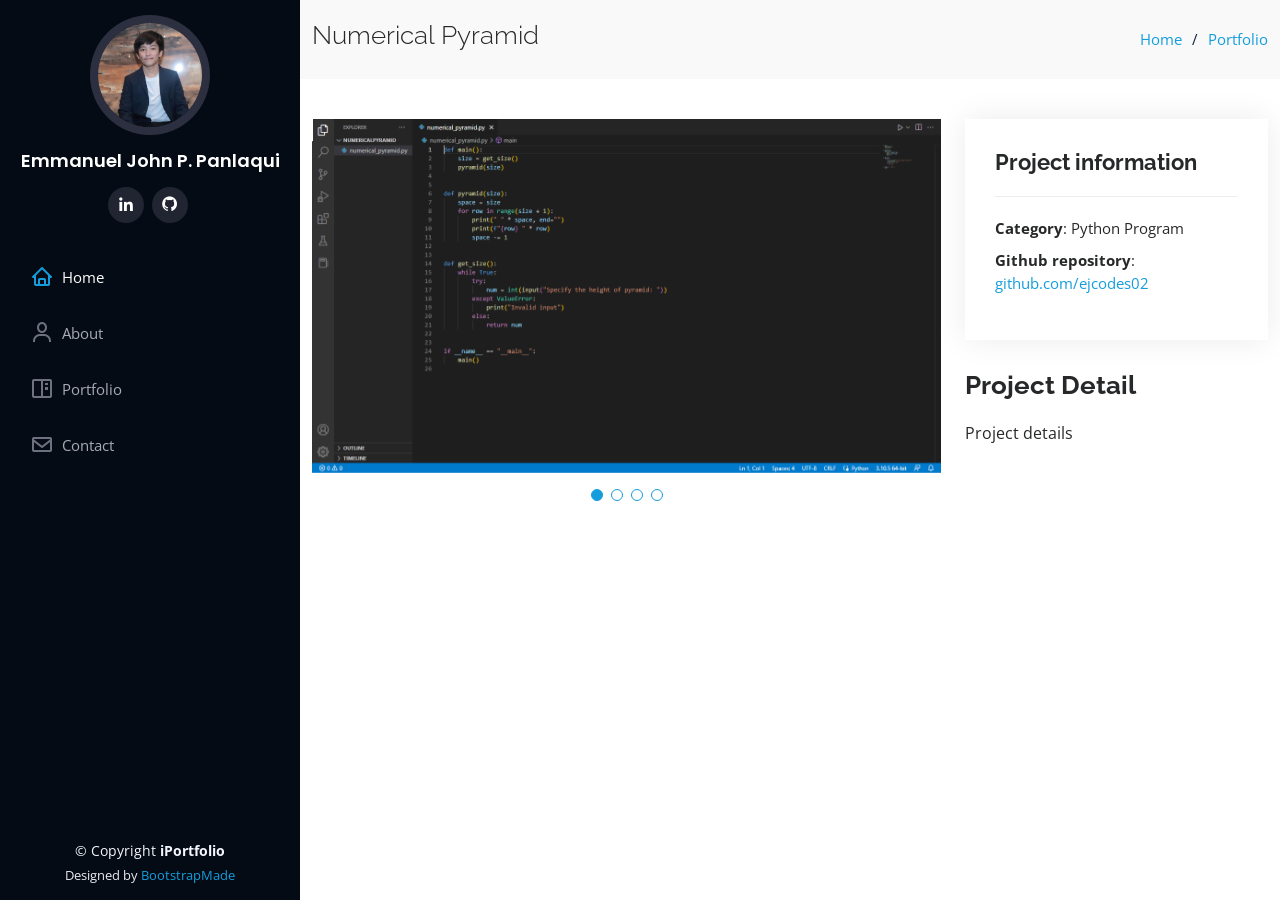
==== numerical-pyramid.html @ b018e4ca "Update code" ====
<!DOCTYPE html>
<html lang="en">

<head>
  <meta charset="utf-8">
  <meta content="width=device-width, initial-scale=1.0" name="viewport">

  <title>Portfolio - Numerical Pyramid</title>
  <meta content="" name="description">
  <meta content="" name="keywords">

  <!-- Favicons -->
  <link href="assets/img/favicon.png" rel="icon">
  <link href="assets/img/apple-touch-icon.png" rel="apple-touch-icon">

  <!-- Google Fonts -->
  <link href="https://fonts.googleapis.com/css?family=Open+Sans:300,300i,400,400i,600,600i,700,700i|Raleway:300,300i,400,400i,500,500i,600,600i,700,700i|Poppins:300,300i,400,400i,500,500i,600,600i,700,700i" rel="stylesheet">

  <!-- Vendor CSS Files -->
  <link href="assets/vendor/aos/aos.css" rel="stylesheet">
  <link href="assets/vendor/bootstrap/css/bootstrap.min.css" rel="stylesheet">
  <link href="assets/vendor/bootstrap-icons/bootstrap-icons.css" rel="stylesheet">
  <link href="assets/vendor/boxicons/css/boxicons.min.css" rel="stylesheet">
  <link href="assets/vendor/glightbox/css/glightbox.min.css" rel="stylesheet">
  <link href="assets/vendor/swiper/swiper-bundle.min.css" rel="stylesheet">

  <!-- Template Main CSS File -->
  <link href="assets/css/style.css" rel="stylesheet">

  <!-- =======================================================
  * Template Name: iPortfolio - v3.10.0
  * Template URL: https://bootstrapmade.com/iportfolio-bootstrap-portfolio-websites-template/
  * Author: BootstrapMade.com
  * License: https://bootstrapmade.com/license/
  ======================================================== -->
</head>

<body>

  <!-- ======= Mobile nav toggle button ======= -->
  <i class="bi bi-list mobile-nav-toggle d-xl-none"></i>

  <!-- ======= Header ======= -->
  <header id="header">
    <div class="d-flex flex-column">

      <div class="profile">
        <img src="assets/img/profile.jpg" alt="" class="img-fluid rounded-circle">
        <h1 class="text-light" style="font-size: 18px"><a href="index.html">Emmanuel John P. Panlaqui</a></h1>
        <div class="social-links mt-3 text-center">
          <a href="https://linkedin.com/in/ejprofile" class="linkedin"><i class="bx bxl-linkedin"></i></a>
          <a href="https://github.com/ejcodes02" class="github"><i class="bx bxl-github"></i></a>
        </div>
      </div>

      <nav id="navbar" class="nav-menu navbar">
        <ul>
          <li><a href="index.html#home" class="nav-link scrollto active"><i class="bx bx-home"></i> <span>Home</span></a></li>
          <li><a href="index.html#about" class="nav-link scrollto"><i class="bx bx-user"></i> <span>About</span></a></li>
          <li><a href="index.html#portfolio" class="nav-link scrollto"><i class="bx bx-book-content"></i> <span>Portfolio</span></a></li>
          <li><a href="index.html#contact" class="nav-link scrollto"><i class="bx bx-envelope"></i> <span>Contact</span></a></li>
        </ul>
      </nav><!-- .nav-menu -->
    </div>
  </header><!-- End Header -->

  <main id="main">

    <!-- ======= Breadcrumbs ======= -->
    <section id="breadcrumbs" class="breadcrumbs">
      <div class="container">

        <div class="d-flex justify-content-between align-items-center">
          <h2>Numerical Pyramid</h2>
          <ol>
            <li><a href="index.html">Home</a></li>
            <li><a href="index.html#portfolio"Portfolio Details>Portfolio</a></li>
          </ol>
        </div>

      </div>
    </section><!-- End Breadcrumbs -->

    <!-- ======= Portfolio Details Section ======= -->
    <section id="portfolio-details" class="portfolio-details">
      <div class="container">

        <div class="row gy-4">

          <div class="col-lg-8">
            <div class="portfolio-details-slider swiper">
              <div class="swiper-wrapper align-items-center">

                <div class="swiper-slide">
                  <img src="assets/img/portfolio/numerical-pyramid/code.png" alt="">
                </div>

                <div class="swiper-slide">
                  <img src="assets/img/portfolio/numerical-pyramid/sample.png" alt="">
                </div>

                <div class="swiper-slide">
                  <img src="assets/img/portfolio/numerical-pyramid/another-sample.png" alt="">
                </div>

                <div class="swiper-slide">
                  <img src="assets/img/portfolio/numerical-pyramid/last-sample.png" alt="">
                </div>

              </div>
              <div class="swiper-pagination"></div>
            </div>
          </div>

          <div class="col-lg-4">
            <div class="portfolio-info">
              <h3>Project information</h3>
              <ul>
                <li><strong>Category</strong>: Python Program</li>
                <li><strong>Github repository</strong>: <a href="#">github.com/ejcodes02</a></li>
              </ul>
            </div>
            <div class="portfolio-description">
              <h2>Project Detail</h2>
              <p>
                Project details
              </p>
            </div>
          </div>

        </div>

      </div>
    </section><!-- End Portfolio Details Section -->

  </main><!-- End #main -->

  <!-- ======= Footer ======= -->
  <footer id="footer">
    <div class="container">
      <div class="copyright">
        &copy; Copyright <strong><span>iPortfolio</span></strong>
      </div>
      <div class="credits">
        <!-- All the links in the footer should remain intact. -->
        <!-- You can delete the links only if you purchased the pro version. -->
        <!-- Licensing information: https://bootstrapmade.com/license/ -->
        <!-- Purchase the pro version with working PHP/AJAX contact form: https://bootstrapmade.com/iportfolio-bootstrap-portfolio-websites-template/ -->
        Designed by <a href="https://bootstrapmade.com/">BootstrapMade</a>
      </div>
    </div>
  </footer><!-- End  Footer -->

  <a href="#" class="back-to-top d-flex align-items-center justify-content-center"><i class="bi bi-arrow-up-short"></i></a>

  <!-- Vendor JS Files -->
  <script src="assets/vendor/purecounter/purecounter_vanilla.js"></script>
  <script src="assets/vendor/aos/aos.js"></script>
  <script src="assets/vendor/bootstrap/js/bootstrap.bundle.min.js"></script>
  <script src="assets/vendor/glightbox/js/glightbox.min.js"></script>
  <script src="assets/vendor/isotope-layout/isotope.pkgd.min.js"></script>
  <script src="assets/vendor/swiper/swiper-bundle.min.js"></script>
  <script src="assets/vendor/typed.js/typed.min.js"></script>
  <script src="assets/vendor/waypoints/noframework.waypoints.js"></script>
  <script src="assets/vendor/php-email-form/validate.js"></script>

  <!-- Template Main JS File -->
  <script src="assets/js/main.js"></script>

</body>

</html>
---- assets/css/style.css ----
/**
* Template Name: iPortfolio - v3.10.0
* Template URL: https://bootstrapmade.com/iportfolio-bootstrap-portfolio-websites-template/
* Author: BootstrapMade.com
* License: https://bootstrapmade.com/license/
*/

/*--------------------------------------------------------------
# General
--------------------------------------------------------------*/
body {
  font-family: "Open Sans", sans-serif;
  color: #272829;
}

a {
  color: #149ddd;
  text-decoration: none;
}

a:hover {
  color: #37b3ed;
  text-decoration: none;
}

h1,
h2,
h3,
h4,
h5,
h6 {
  font-family: "Raleway", sans-serif;
}

/*--------------------------------------------------------------
# Back to top button
--------------------------------------------------------------*/
.back-to-top {
  position: fixed;
  visibility: hidden;
  opacity: 0;
  right: 15px;
  bottom: 15px;
  z-index: 996;
  background: #149ddd;
  width: 40px;
  height: 40px;
  border-radius: 50px;
  transition: all 0.4s;
}

.back-to-top i {
  font-size: 28px;
  color: #fff;
  line-height: 0;
}

.back-to-top:hover {
  background: #2eafec;
  color: #fff;
}

.back-to-top.active {
  visibility: visible;
  opacity: 1;
}

/*--------------------------------------------------------------
# Header
--------------------------------------------------------------*/
#header {
  position: fixed;
  top: 0;
  left: 0;
  bottom: 0;
  width: 300px;
  transition: all ease-in-out 0.5s;
  z-index: 9997;
  transition: all 0.5s;
  padding: 0 15px;
  background: #040b14;
  overflow-y: auto;
}

#header .profile img {
  margin: 15px auto;
  display: block;
  width: 120px;
  border: 8px solid #2c2f3f;
}

#header .profile h1 {
  font-size: 24px;
  margin: 0;
  padding: 0;
  font-weight: 600;
  -moz-text-align-last: center;
  text-align-last: center;
  font-family: "Poppins", sans-serif;
}

#header .profile h1 a,
#header .profile h1 a:hover {
  color: #fff;
  text-decoration: none;
}

#header .profile .social-links a {
  font-size: 18px;
  display: inline-block;
  background: #212431;
  color: #fff;
  line-height: 1;
  padding: 8px 0;
  margin-right: 4px;
  border-radius: 50%;
  text-align: center;
  width: 36px;
  height: 36px;
  transition: 0.3s;
}

#header .profile .social-links a:hover {
  background: #149ddd;
  color: #fff;
  text-decoration: none;
}

#main {
  margin-left: 300px;
}

@media (max-width: 1199px) {
  #header {
    left: -300px;
  }

  #main {
    margin-left: 0;
  }
}

/*--------------------------------------------------------------
# Navigation Menu
--------------------------------------------------------------*/
/* Desktop Navigation */
.nav-menu {
  padding: 30px 0 0 0;
}

.nav-menu * {
  margin: 0;
  padding: 0;
  list-style: none;
}

.nav-menu>ul>li {
  position: relative;
  white-space: nowrap;
}

.nav-menu a,
.nav-menu a:focus {
  display: flex;
  align-items: center;
  color: #a8a9b4;
  padding: 12px 15px;
  margin-bottom: 8px;
  transition: 0.3s;
  font-size: 15px;
}

.nav-menu a i,
.nav-menu a:focus i {
  font-size: 24px;
  padding-right: 8px;
  color: #6f7180;
}

.nav-menu a:hover,
.nav-menu .active,
.nav-menu .active:focus,
.nav-menu li:hover>a {
  text-decoration: none;
  color: #fff;
}

.nav-menu a:hover i,
.nav-menu .active i,
.nav-menu .active:focus i,
.nav-menu li:hover>a i {
  color: #149ddd;
}

/* Mobile Navigation */
.mobile-nav-toggle {
  position: fixed;
  right: 15px;
  top: 15px;
  z-index: 9998;
  border: 0;
  font-size: 24px;
  transition: all 0.4s;
  outline: none !important;
  background-color: #149ddd;
  color: #fff;
  width: 40px;
  height: 40px;
  display: inline-flex;
  align-items: center;
  justify-content: center;
  line-height: 0;
  border-radius: 50px;
  cursor: pointer;
}

.mobile-nav-active {
  overflow: hidden;
}

.mobile-nav-active #header {
  left: 0;
}

/*--------------------------------------------------------------
# Hero Section
--------------------------------------------------------------*/
#hero {
  width: 100%;
  height: 100vh;
  background: url("../img/background.jpg") top center;
  background-size: cover;
}

#hero:before {
  content: "";
  background: rgba(5, 13, 24, 0.3);
  position: absolute;
  bottom: 0;
  top: 0;
  left: 0;
  right: 0;
  z-index: 1;
}

#hero .hero-container {
  position: relative;
  z-index: 2;
  min-width: 300px;
}

#hero h1 {
  margin: 0 0 10px 0;
  font-size: 64px;
  font-weight: 700;
  line-height: 56px;
  color: #fff;
}

#hero p {
  color: #fff;
  margin-bottom: 50px;
  font-size: 26px;
  font-family: "Poppins", sans-serif;
}

#hero p span {
  color: #fff;
  padding-bottom: 4px;
  letter-spacing: 1px;
  border-bottom: 3px solid #149ddd;
}

@media (min-width: 1024px) {
  #hero {
    background-attachment: fixed;
  }
}

@media (max-width: 768px) {
  #hero h1 {
    font-size: 28px;
    line-height: 36px;
  }

  #hero h2 {
    font-size: 18px;
    line-height: 24px;
    margin-bottom: 30px;
  }
}

/*--------------------------------------------------------------
# Sections General
--------------------------------------------------------------*/
section {
  padding: 60px 0;
  overflow: hidden;
}

.section-bg {
  background: #f5f8fd;
}

.section-title {
  padding-bottom: 30px;
}

.section-title h2 {
  font-size: 32px;
  font-weight: bold;
  margin-bottom: 20px;
  padding-bottom: 20px;
  position: relative;
  color: #173b6c;
}

.section-title h2::after {
  content: "";
  position: absolute;
  display: block;
  width: 50px;
  height: 3px;
  background: #149ddd;
  bottom: 0;
  left: 0;
}

.section-title p {
  margin-bottom: 0;
}

/*--------------------------------------------------------------
# About
--------------------------------------------------------------*/
.about .content h3 {
  font-weight: 700;
  font-size: 26px;
  color: #173b6c;
}

.about .content ul {
  list-style: none;
  padding: 0;
}

.about .content ul li {
  margin-bottom: 20px;
  display: flex;
  align-items: center;
}

.about .content ul strong {
  margin-right: 10px;
}

.about .content ul i {
  font-size: 16px;
  margin-right: 5px;
  color: #149ddd;
  line-height: 0;
}

.about .content p:last-child {
  margin-bottom: 0;
}

/*--------------------------------------------------------------
# Facts
--------------------------------------------------------------*/
.facts {
  padding-bottom: 30px;
}

.facts .count-box {
  padding: 30px;
  width: 100%;
}

.facts .count-box i {
  display: block;
  font-size: 44px;
  color: #149ddd;
  float: left;
  line-height: 0;
}

.facts .count-box span {
  font-size: 48px;
  line-height: 40px;
  display: block;
  font-weight: 700;
  color: #050d18;
  margin-left: 60px;
}

.facts .count-box p {
  padding: 15px 0 0 0;
  margin: 0 0 0 60px;
  font-family: "Raleway", sans-serif;
  font-size: 14px;
  color: #122f57;
}

.facts .count-box a {
  font-weight: 600;
  display: block;
  margin-top: 20px;
  color: #122f57;
  font-size: 15px;
  font-family: "Poppins", sans-serif;
  transition: ease-in-out 0.3s;
}

.facts .count-box a:hover {
  color: #1f5297;
}

/*--------------------------------------------------------------
# Akills
--------------------------------------------------------------*/
.skills .progress {
  height: 60px;
  display: block;
  background: none;
  border-radius: 0;
}

.skills .progress .skill {
  padding: 0;
  margin: 0 0 6px 0;
  text-transform: uppercase;
  display: block;
  font-weight: 600;
  font-family: "Poppins", sans-serif;
  color: #050d18;
}

.skills .progress .skill .val {
  float: right;
  font-style: normal;
}

.skills .progress-bar-wrap {
  background: #dce8f8;
  height: 10px;
}

.skills .progress-bar {
  width: 1px;
  height: 10px;
  transition: 0.9s;
  background-color: #149ddd;
}

/*--------------------------------------------------------------
# Resume
--------------------------------------------------------------*/
.resume .resume-title {
  font-size: 26px;
  font-weight: 700;
  margin-top: 20px;
  margin-bottom: 20px;
  color: #050d18;
}

.resume .resume-item {
  padding: 0 0 20px 20px;
  margin-top: -2px;
  border-left: 2px solid #1f5297;
  position: relative;
}

.resume .resume-item h4 {
  line-height: 18px;
  font-size: 18px;
  font-weight: 600;
  text-transform: uppercase;
  font-family: "Poppins", sans-serif;
  color: #050d18;
  margin-bottom: 10px;
}

.resume .resume-item h5 {
  font-size: 16px;
  background: #e4edf9;
  padding: 5px 15px;
  display: inline-block;
  font-weight: 600;
  margin-bottom: 10px;
}

.resume .resume-item ul {
  padding-left: 20px;
}

.resume .resume-item ul li {
  padding-bottom: 10px;
}

.resume .resume-item:last-child {
  padding-bottom: 0;
}

.resume .resume-item::before {
  content: "";
  position: absolute;
  width: 16px;
  height: 16px;
  border-radius: 50px;
  left: -9px;
  top: 0;
  background: #fff;
  border: 2px solid #1f5297;
}

/*--------------------------------------------------------------
# Portfolio
--------------------------------------------------------------*/
.portfolio .portfolio-item {
  margin-bottom: 30px;
}

.portfolio #portfolio-flters {
  padding: 0;
  margin: 0 auto 35px auto;
  list-style: none;
  text-align: center;
  background: #fff;
  border-radius: 50px;
  padding: 2px 15px;
}

.portfolio #portfolio-flters li {
  cursor: pointer;
  display: inline-block;
  padding: 10px 15px 8px 15px;
  font-size: 14px;
  font-weight: 600;
  line-height: 1;
  text-transform: uppercase;
  color: #272829;
  margin-bottom: 5px;
  transition: all 0.3s ease-in-out;
}

.portfolio #portfolio-flters li:hover,
.portfolio #portfolio-flters li.filter-active {
  color: #149ddd;
}

.portfolio #portfolio-flters li:last-child {
  margin-right: 0;
}

.portfolio .portfolio-wrap {
  transition: 0.3s;
  position: relative;
  overflow: hidden;
  z-index: 1;
}

.portfolio .portfolio-wrap::before {
  content: "";
  background: rgba(255, 255, 255, 0.5);
  position: absolute;
  left: 0;
  right: 0;
  top: 0;
  bottom: 0;
  transition: all ease-in-out 0.3s;
  z-index: 2;
  opacity: 0;
}

.portfolio .portfolio-wrap .portfolio-links {
  opacity: 1;
  left: 0;
  right: 0;
  bottom: -60px;
  z-index: 3;
  position: absolute;
  transition: all ease-in-out 0.3s;
  display: flex;
  justify-content: center;
}

.portfolio .portfolio-wrap .portfolio-links a {
  color: #fff;
  font-size: 28px;
  text-align: center;
  background: rgba(20, 157, 221, 0.75);
  transition: 0.3s;
  width: 50%;
}

.portfolio .portfolio-wrap .portfolio-links a:hover {
  background: rgba(20, 157, 221, 0.95);
}

.portfolio .portfolio-wrap .portfolio-links a+a {
  border-left: 1px solid #37b3ed;
}

.portfolio .portfolio-wrap:hover::before {
  top: 0;
  left: 0;
  right: 0;
  bottom: 0;
  opacity: 1;
}

.portfolio .portfolio-wrap:hover .portfolio-links {
  opacity: 1;
  bottom: 0;
}

/*--------------------------------------------------------------
# Portfolio Details
--------------------------------------------------------------*/
.portfolio-details {
  padding-top: 40px;
}

.portfolio-details .portfolio-details-slider img {
  width: 100%;
}

.portfolio-details .portfolio-details-slider .swiper-pagination {
  margin-top: 20px;
  position: relative;
}

.portfolio-details .portfolio-details-slider .swiper-pagination .swiper-pagination-bullet {
  width: 12px;
  height: 12px;
  background-color: #fff;
  opacity: 1;
  border: 1px solid #149ddd;
}

.portfolio-details .portfolio-details-slider .swiper-pagination .swiper-pagination-bullet-active {
  background-color: #149ddd;
}

.portfolio-details .portfolio-info {
  padding: 30px;
  box-shadow: 0px 0 30px rgba(5, 13, 24, 0.08);
}

.portfolio-details .portfolio-info h3 {
  font-size: 22px;
  font-weight: 700;
  margin-bottom: 20px;
  padding-bottom: 20px;
  border-bottom: 1px solid #eee;
}

.portfolio-details .portfolio-info ul {
  list-style: none;
  padding: 0;
  font-size: 15px;
}

.portfolio-details .portfolio-info ul li+li {
  margin-top: 10px;
}

.portfolio-details .portfolio-description {
  padding-top: 30px;
}

.portfolio-details .portfolio-description h2 {
  font-size: 26px;
  font-weight: 700;
  margin-bottom: 20px;
}

.portfolio-details .portfolio-description p {
  padding: 0;
}

/*--------------------------------------------------------------
# Services
--------------------------------------------------------------*/
.services .icon-box {
  margin-bottom: 20px;
}

.services .icon {
  float: left;
  display: flex;
  align-items: center;
  justify-content: center;
  width: 54px;
  height: 54px;
  background: #149ddd;
  border-radius: 50%;
  transition: 0.5s;
  border: 1px solid #149ddd;
}

.services .icon i {
  color: #fff;
  font-size: 24px;
  line-height: 0;
}

.services .icon-box:hover .icon {
  background: #fff;
}

.services .icon-box:hover .icon i {
  color: #149ddd;
}

.services .title {
  margin-left: 80px;
  font-weight: 700;
  margin-bottom: 15px;
  font-size: 18px;
}

.services .title a {
  color: #343a40;
}

.services .title a:hover {
  color: #149ddd;
}

.services .description {
  margin-left: 80px;
  line-height: 24px;
  font-size: 14px;
}

/*--------------------------------------------------------------
# Testimonials
--------------------------------------------------------------*/
.testimonials .testimonials-carousel,
.testimonials .testimonials-slider {
  overflow: hidden;
}

.testimonials .testimonial-item {
  box-sizing: content-box;
  text-align: center;
  min-height: 320px;
}

.testimonials .testimonial-item .testimonial-img {
  width: 90px;
  border-radius: 50%;
  margin: 0 auto;
}

.testimonials .testimonial-item h3 {
  font-size: 18px;
  font-weight: bold;
  margin: 10px 0 5px 0;
  color: #111;
}

.testimonials .testimonial-item h4 {
  font-size: 14px;
  color: #999;
  margin: 0;
}

.testimonials .testimonial-item .quote-icon-left,
.testimonials .testimonial-item .quote-icon-right {
  color: #c3e8fa;
  font-size: 26px;
}

.testimonials .testimonial-item .quote-icon-left {
  display: inline-block;
  left: -5px;
  position: relative;
}

.testimonials .testimonial-item .quote-icon-right {
  display: inline-block;
  right: -5px;
  position: relative;
  top: 10px;
}

.testimonials .testimonial-item p {
  font-style: italic;
  margin: 0 15px 15px 15px;
  padding: 20px;
  background: #fff;
  position: relative;
  margin-bottom: 35px;
  border-radius: 6px;
  box-shadow: 0px 2px 15px rgba(0, 0, 0, 0.1);
}

.testimonials .testimonial-item p::after {
  content: "";
  width: 0;
  height: 0;
  border-top: 20px solid #fff;
  border-right: 20px solid transparent;
  border-left: 20px solid transparent;
  position: absolute;
  bottom: -20px;
  left: calc(50% - 20px);
}

.testimonials .swiper-pagination {
  margin-top: 20px;
  position: relative;
}

.testimonials .swiper-pagination .swiper-pagination-bullet {
  width: 12px;
  height: 12px;
  background-color: #fff;
  opacity: 1;
  border: 1px solid #149ddd;
}

.testimonials .swiper-pagination .swiper-pagination-bullet-active {
  background-color: #149ddd;
}

/*--------------------------------------------------------------
# Contact
--------------------------------------------------------------*/
.contact {
  padding-bottom: 130px;
}

.contact .info {
  padding: 30px;
  background: #fff;
  width: 100%;
  box-shadow: 0 0 24px 0 rgba(0, 0, 0, 0.12);
}

.contact .info i {
  font-size: 20px;
  color: #149ddd;
  float: left;
  width: 44px;
  height: 44px;
  background: #dff3fc;
  display: flex;
  justify-content: center;
  align-items: center;
  border-radius: 50px;
  transition: all 0.3s ease-in-out;
}

.contact .info h4 {
  padding: 0 0 0 60px;
  font-size: 22px;
  font-weight: 600;
  margin-bottom: 5px;
  color: #050d18;
}

.contact .info p {
  padding: 0 0 10px 60px;
  margin-bottom: 20px;
  font-size: 14px;
  color: #173b6c;
}

.contact .info .email p {
  padding-top: 5px;
}

.contact .info .social-links {
  padding-left: 60px;
}

.contact .info .social-links a {
  font-size: 18px;
  display: inline-block;
  background: #333;
  color: #fff;
  line-height: 1;
  padding: 8px 0;
  border-radius: 50%;
  text-align: center;
  width: 36px;
  height: 36px;
  transition: 0.3s;
  margin-right: 10px;
}

.contact .info .social-links a:hover {
  background: #149ddd;
  color: #fff;
}

.contact .info .email:hover i,
.contact .info .address:hover i,
.contact .info .phone:hover i {
  background: #149ddd;
  color: #fff;
}

.contact .php-email-form {
  width: 100%;
  padding: 30px;
  background: #fff;
  box-shadow: 0 0 24px 0 rgba(0, 0, 0, 0.12);
}

.contact .php-email-form .form-group {
  padding-bottom: 8px;
}

.contact .php-email-form .validate {
  display: none;
  color: red;
  margin: 0 0 15px 0;
  font-weight: 400;
  font-size: 13px;
}

.contact .php-email-form .error-message {
  display: none;
  color: #fff;
  background: #ed3c0d;
  text-align: left;
  padding: 15px;
  font-weight: 600;
}

.contact .php-email-form .error-message br+br {
  margin-top: 25px;
}

.contact .php-email-form .sent-message {
  display: none;
  color: #fff;
  background: #18d26e;
  text-align: center;
  padding: 15px;
  font-weight: 600;
}

.contact .php-email-form .loading {
  display: none;
  background: #fff;
  text-align: center;
  padding: 15px;
}

.contact .php-email-form .loading:before {
  content: "";
  display: inline-block;
  border-radius: 50%;
  width: 24px;
  height: 24px;
  margin: 0 10px -6px 0;
  border: 3px solid #18d26e;
  border-top-color: #eee;
  -webkit-animation: animate-loading 1s linear infinite;
  animation: animate-loading 1s linear infinite;
}

.contact .php-email-form .form-group {
  margin-bottom: 15px;
}

.contact .php-email-form label {
  padding-bottom: 8px;
}

.contact .php-email-form input,
.contact .php-email-form textarea {
  border-radius: 0;
  box-shadow: none;
  font-size: 14px;
}

.contact .php-email-form input {
  height: 44px;
}

.contact .php-email-form textarea {
  padding: 10px 15px;
}

.contact .php-email-form button[type=submit] {
  background: #149ddd;
  border: 0;
  padding: 10px 24px;
  color: #fff;
  transition: 0.4s;
  border-radius: 4px;
}

.contact .php-email-form button[type=submit]:hover {
  background: #37b3ed;
}

@-webkit-keyframes animate-loading {
  0% {
    transform: rotate(0deg);
  }

  100% {
    transform: rotate(360deg);
  }
}

@keyframes animate-loading {
  0% {
    transform: rotate(0deg);
  }

  100% {
    transform: rotate(360deg);
  }
}

/*--------------------------------------------------------------
# Breadcrumbs
--------------------------------------------------------------*/
.breadcrumbs {
  padding: 20px 0;
  background: #f9f9f9;
}

.breadcrumbs h2 {
  font-size: 26px;
  font-weight: 300;
}

.breadcrumbs ol {
  display: flex;
  flex-wrap: wrap;
  list-style: none;
  padding: 0;
  margin: 0;
  font-size: 15px;
}

.breadcrumbs ol li+li {
  padding-left: 10px;
}

.breadcrumbs ol li+li::before {
  display: inline-block;
  padding-right: 10px;
  color: #0e2442;
  content: "/";
}

@media (max-width: 768px) {
  .breadcrumbs .d-flex {
    display: block !important;
  }

  .breadcrumbs ol {
    display: block;
  }

  .breadcrumbs ol li {
    display: inline-block;
  }
}

/*--------------------------------------------------------------
# Footer
--------------------------------------------------------------*/
#footer {
  padding: 15px;
  color: #f4f6fd;
  font-size: 14px;
  position: fixed;
  left: 0;
  bottom: 0;
  width: 300px;
  z-index: 9999;
  background: #040b14;
}

#footer .copyright {
  text-align: center;
}

#footer .credits {
  padding-top: 5px;
  text-align: center;
  font-size: 13px;
  color: #eaebf0;
}

@media (max-width: 1199px) {
  #footer {
    position: static;
    width: auto;
    padding-right: 20px 15px;
  }
}
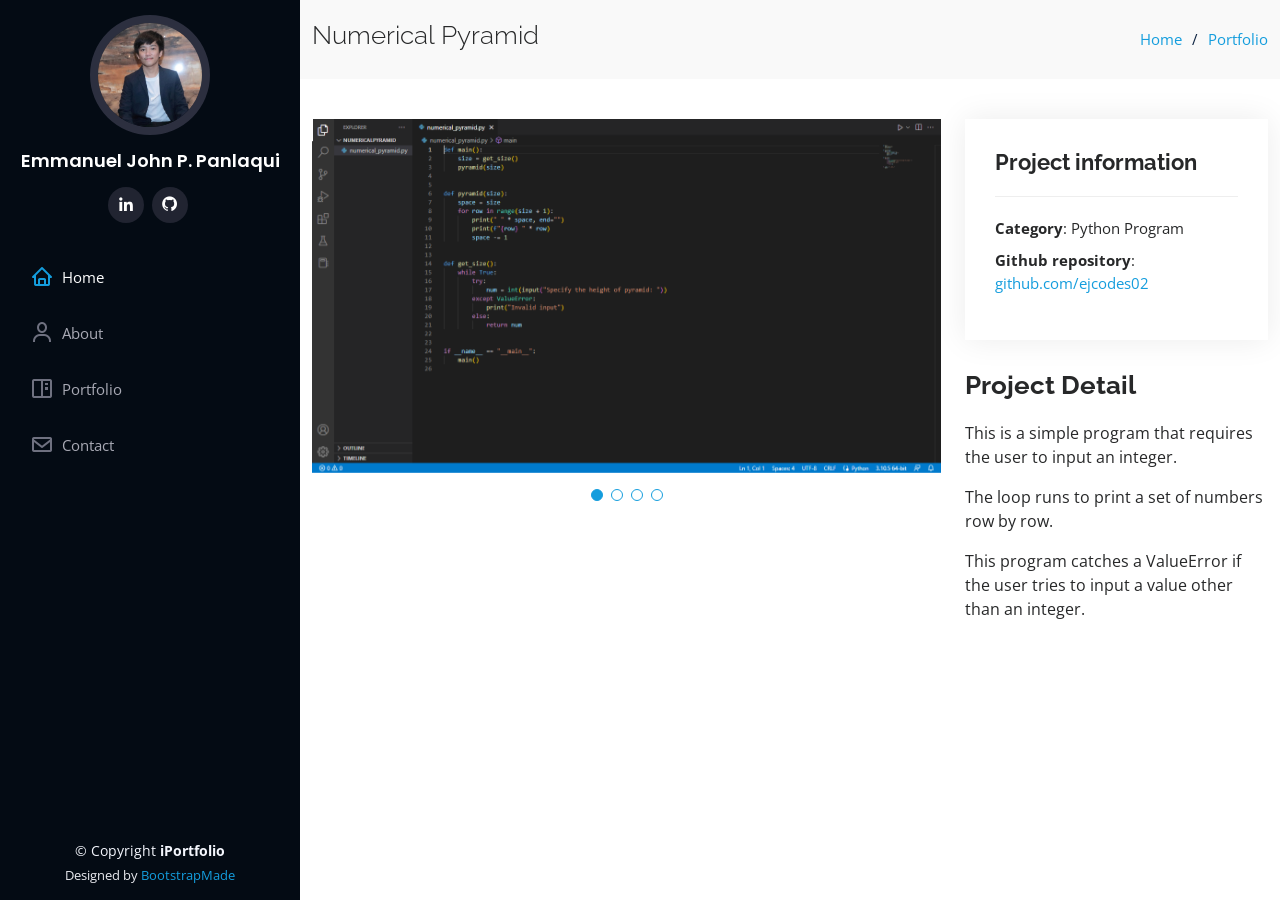
==== commit 80079ca2: "Update code" ====
--- a/numerical-pyramid.html
+++ b/numerical-pyramid.html
@@ -122,9 +122,9 @@
             </div>
             <div class="portfolio-description">
               <h2>Project Detail</h2>
-              <p>
-                Project details
-              </p>
+              <p> This is a simple program that requires the user to input an integer. </p>
+              <p> The loop runs to print a set of numbers row by row. </p>
+              <p> This program catches a ValueError if the user tries to input a value other than an integer. </p>
             </div>
           </div>
 
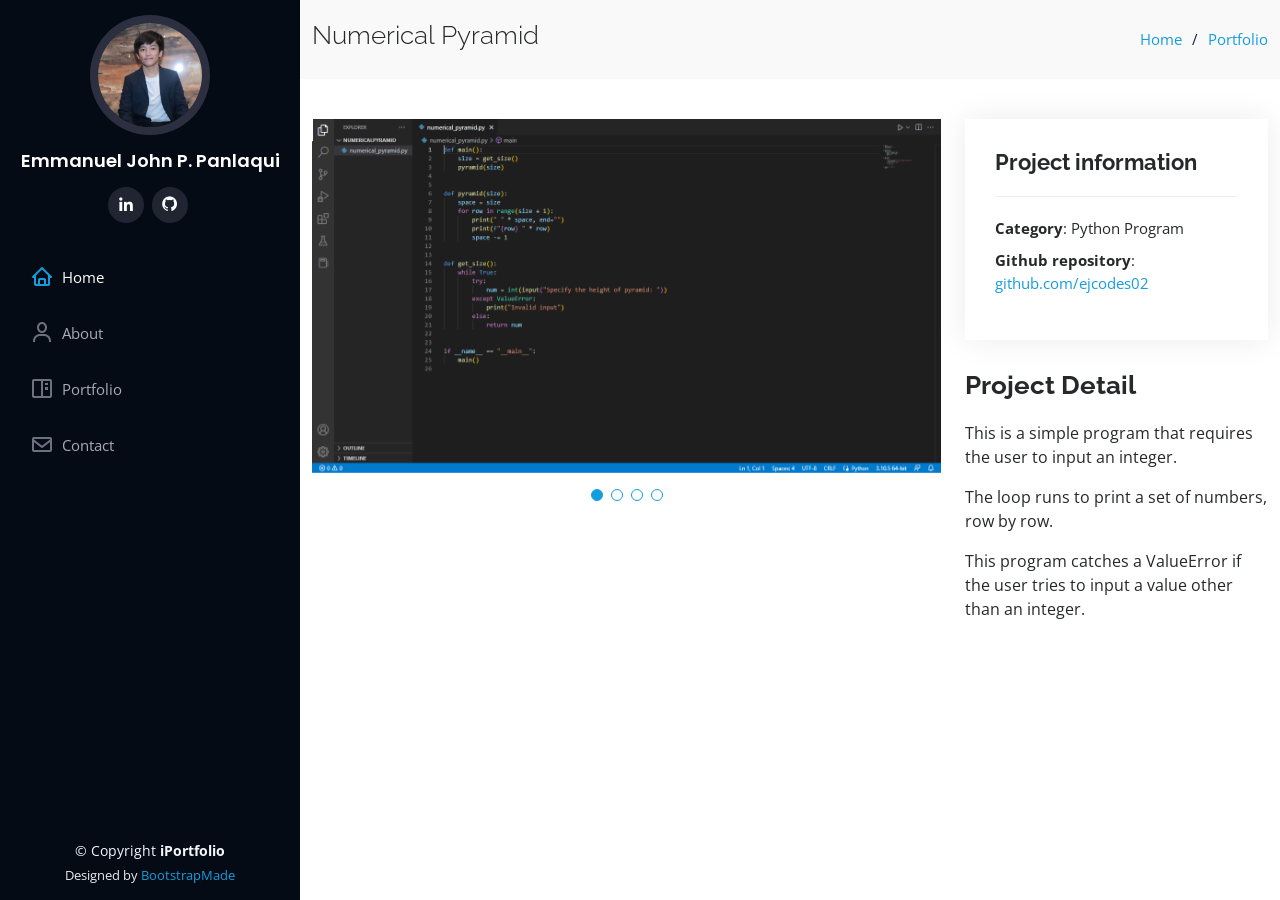
==== commit ca8fa6f0: "Update changes" ====
--- a/numerical-pyramid.html
+++ b/numerical-pyramid.html
@@ -123,7 +123,7 @@
             <div class="portfolio-description">
               <h2>Project Detail</h2>
               <p> This is a simple program that requires the user to input an integer. </p>
-              <p> The loop runs to print a set of numbers row by row. </p>
+              <p> The loop runs to print a set of numbers, row by row. </p>
               <p> This program catches a ValueError if the user tries to input a value other than an integer. </p>
             </div>
           </div>
--- a/assets/css/style.css
+++ b/assets/css/style.css
@@ -591,7 +591,7 @@
   text-align: center;
   background: rgba(20, 157, 221, 0.75);
   transition: 0.3s;
-  width: 50%;
+  width: 100%;
 }
 
 .portfolio .portfolio-wrap .portfolio-links a:hover {
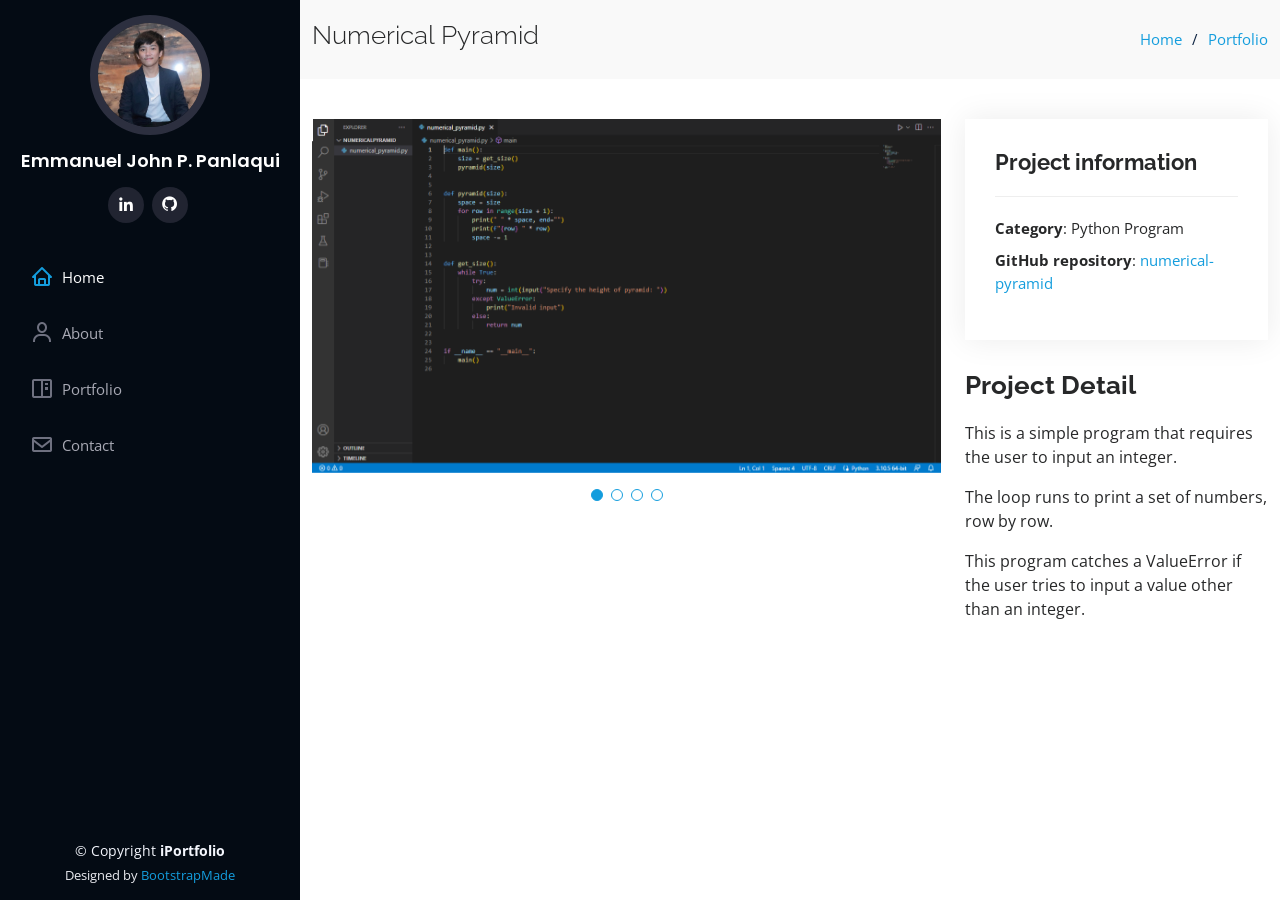
==== commit 846ebb9b: "Update changes" ====
--- a/numerical-pyramid.html
+++ b/numerical-pyramid.html
@@ -117,7 +117,7 @@
               <h3>Project information</h3>
               <ul>
                 <li><strong>Category</strong>: Python Program</li>
-                <li><strong>Github repository</strong>: <a href="#">github.com/ejcodes02</a></li>
+                <li><strong>GitHub repository</strong>: <a href="https://github.com/ejcodes02/numerical-pyramid.git">numerical-pyramid</a></li>
               </ul>
             </div>
             <div class="portfolio-description">
